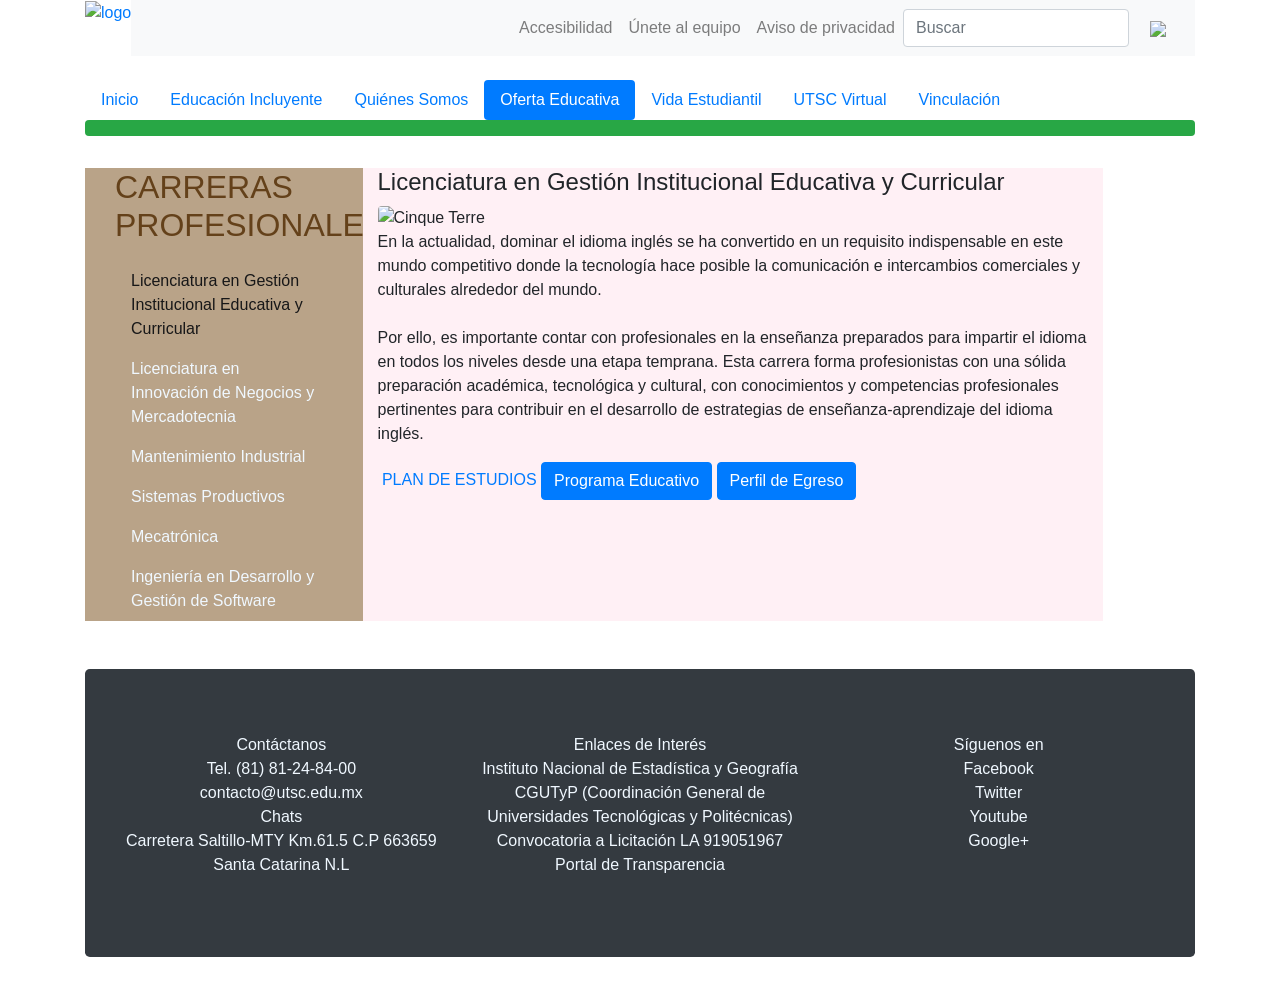
==== Oferta_Educativa.html @ 866c451a "Se agrego el apartado OFERTA EDUCATIVA y la carpeta de  imagenes" ====
<!DOCTYPE html>
<html lang="en">

<head>
    <meta charset="UTF-8">
    <meta http-equiv="X-UA-Compatible" content="IE=edge">
    <meta name="viewport" content="width=device-width, initial-scale=1.0">
    <meta name="viewport" content="width=device-width, initial-scale=1">
    <link rel="stylesheet" href="https://maxcdn.bootstrapcdn.com/bootstrap/4.5.2/css/bootstrap.min.css">
    <script src="https://ajax.googleapis.com/ajax/libs/jquery/3.5.1/jquery.min.js"></script>
    <script src="https://cdnjs.cloudflare.com/ajax/libs/popper.js/1.16.0/umd/popper.min.js"></script>
    <script src="https://maxcdn.bootstrapcdn.com/bootstrap/4.5.2/js/bootstrap.min.js"></script>
    <title>Oferta Educativa</title>
</head>

<body>
    <div class="container">
        <!-- Brand/logo -->
        <a class="float-left" href="#">
            <img src="../Pagina-UTSC/images/logo.png" alt="logo" style="width:100px;">
        </a>

        <nav class="navbar navbar-expand-sm bg-light navbar-light justify-content-end">
            <!-- Links -->
            <ul class="navbar-nav ">
                <li class="nav-item">
                    <a class="nav-link" href="#">Accesibilidad</a>
                </li>
                <li class="nav-item">
                    <a class="nav-link" href="#">Únete al equipo</a>
                </li>
                <li class="nav-item">
                    <a class="nav-link" href="#">Aviso de privacidad</a>
                </li>
                <form class="form-inline" action="/action_page.php">
                    <input class="form-control mr-sm-2" type="text" placeholder="Buscar">
                    <button class="btn btn-light" type="submit"><img src="../Pagina-UTSC/images/search.png" style="width: 30px;"></button>
                </form>
            </ul>

        </nav>
    </div>
    <div class="container">
        <br>
        <!-- Nav pills -->
        <ul class="nav nav-pills" role="tablist">
            <li class="nav-item">
                <a class="nav-link" data-toggle="pill" href="#Inicio">Inicio</a>
            </li>
            <li class="nav-item">
                <a class="nav-link" data-toggle="pill" href="#Educación_Incluyente">Educación Incluyente</a>
            </li>
            <li class="nav-item">
                <a class="nav-link" data-toggle="pill" href="#Quiénes_Somos">Quiénes Somos</a>
            </li>
            <li class="nav-item">
                <a class="nav-link active" data-toggle="pill" href="#Oferta_Educativa">Oferta Educativa</a>
            </li>
            <li class="nav-item">
                <a class="nav-link" data-toggle="pill" href="#Vida_Estudiantil">Vida Estudiantil</a>
            </li>
            <li class="nav-item">
                <a class="nav-link" data-toggle="pill" href="#UTSC_Virtual">UTSC Virtual</a>
            </li>
            <li class="nav-item">
                <a class="nav-link" data-toggle="pill" href="#Vinculación">Vinculación</a>
            </li>
        </ul>
        <div class="progress">
            <div class="progress-bar bg-success" style="width:100%"></div>
        </div>

        <!-- Tab panes -->
        <div class="tab-content">
            <!--<div id="Inicio" class="container tab-pane"><br>
                <h3>HOME</h3>
                <p>Lorem ipsum dolor sit amet, consectetur adipisicing elit, sed do eiusmod tempor incididunt ut labore et dolore magna aliqua.</p>
            </div>
            <div id="Educación_Incluyente" class="container tab-pane fade"><br>
                <h3>Menu 1</h3>
                <p>Ut enim ad minim veniam, quis nostrud exercitation ullamco laboris nisi ut aliquip ex ea commodo consequat.</p>
            </div>
            <div id="Quiénes_Somos" class="container tab-pane fade"><br>
                <h3>Menu 2</h3>
                <p>Sed ut perspiciatis unde omnis iste natus error sit voluptatem accusantium doloremque laudantium, totam rem aperiam.</p>
            </div>-->
            <div id="#Oferta_Educativa" class="container tab-pane active"><br>
                <h3></h3>
                <div class="row">
                    <div class="col-sm-3" style="background-color:#b9a388; color: rgb(100, 65, 26);">
                        <div class="container">
                            <h2>CARRERAS PROFESIONALES</h2>
                            <p></p>
                            <ul class="nav flex-column">
                                <li class="nav-item">
                                    <a class="nav-link active" style="color: rgb(23, 23, 24);" href="#">Licenciatura en Gestión Institucional Educativa y
                                        Curricular
                                    </a>
                                </li>
                                <li class="nav-item">
                                    <a class="nav-link disabled" style="color: aliceblue;" href="#">Licenciatura en Innovación de Negocios y Mercadotecnia
                                    </a>
                                </li>
                                <li class="nav-item">
                                    <a class="nav-link disabled" style="color: aliceblue;" href="#">Mantenimiento Industrial
                                    </a>
                                </li>
                                <li class="nav-item">
                                    <a class="nav-link disabled" style="color: aliceblue;" href="#">Sistemas Productivos
                                    </a>
                                </li>
                                <li class="nav-item">
                                    <a class="nav-link disabled" style="color: aliceblue;" href="#">Mecatrónica
                                    </a>
                                </li>
                                <li class="nav-item">
                                    <a class="nav-link disabled" style="color: aliceblue;" href="#">Ingeniería en Desarrollo y Gestión de Software
                                    </a>
                                </li>
                            </ul>
                        </div>

                    </div>
                    <div class="col-sm-8" style="background-color:lavenderblush;">
                        <h4>Licenciatura en Gestión Institucional Educativa y Curricular</h4>
                        <img src="../Pagina-UTSC/images/Lic.jpg" style="width:100%;" class=" rounded " alt="Cinque Terre ">
                        <p>En la actualidad, dominar el idioma inglés se ha convertido en un requisito indispensable en este mundo competitivo donde la tecnología hace posible la comunicación e intercambios comerciales y culturales alrededor del mundo. <br><br>                            Por ello, es importante contar con profesionales en la enseñanza preparados para impartir el idioma en todos los niveles desde una etapa temprana. Esta carrera forma profesionistas con una sólida preparación académica, tecnológica
                            y cultural, con conocimientos y competencias profesionales pertinentes para contribuir en el desarrollo de estrategias de enseñanza-aprendizaje del idioma inglés.</p>
                        <a href=""><img src="../Pagina-UTSC/images/libro.png" style="width: 40px;" alt=""> PLAN DE ESTUDIOS</a>
                        <button type="button" class="btn btn-primary">Programa Educativo</button>
                        <button type="button" class="btn btn-primary">Perfil de Egreso</button>
                    </div>
                    <!--<div id="#Vida_Estudiantil " class="container tab-pane fade "><br>
                <h3>Menu 2</h3>
                <p>Sed ut perspiciatis unde omnis iste natus error sit voluptatem accusantium doloremque laudantium, totam rem aperiam.</p>
            </div>
            <div id="#UTSC_Virtual " class="container tab-pane fade "><br>
                <h3>Menu 2</h3>
                <p>Sed ut perspiciatis unde omnis iste natus error sit voluptatem accusantium doloremque laudantium, totam rem aperiam.</p>
            </div>
            <div id="#Vinculación " class="container tab-pane fade "><br>
                <h3>Menu 2</h3>
                <p>Sed ut perspiciatis unde omnis iste natus error sit voluptatem accusantium doloremque laudantium, totam rem aperiam.</p>
            </div>-->
                </div>
            </div>
            <br><br>
            <div class="jumbotron text-center bg-dark">
                <div class="row">
                    <div class="col" style="color: aliceblue;">
                        <p>Contáctanos <br> Tel. (81) 81-24-84-00 <br> contacto@utsc.edu.mx <br> Chats <br> Carretera Saltillo-MTY Km.61.5 C.P 663659 Santa Catarina N.L</p>
                    </div>
                    <div class="col" style="color: aliceblue;">
                        <p>Enlaces de Interés <br> Instituto Nacional de Estadística y Geografía <br> CGUTyP (Coordinación General de Universidades Tecnológicas y Politécnicas) <br> Convocatoria a Licitación LA 919051967 <br> Portal de Transparencia</p>
                    </div>
                    <div class="col" style="color: aliceblue;">
                        <p>Síguenos en <br> Facebook <br> Twitter <br> Youtube <br> Google+
                        </p>
                    </div>
                </div>
            </div>
        </div>
    </div>
</body>

</html>
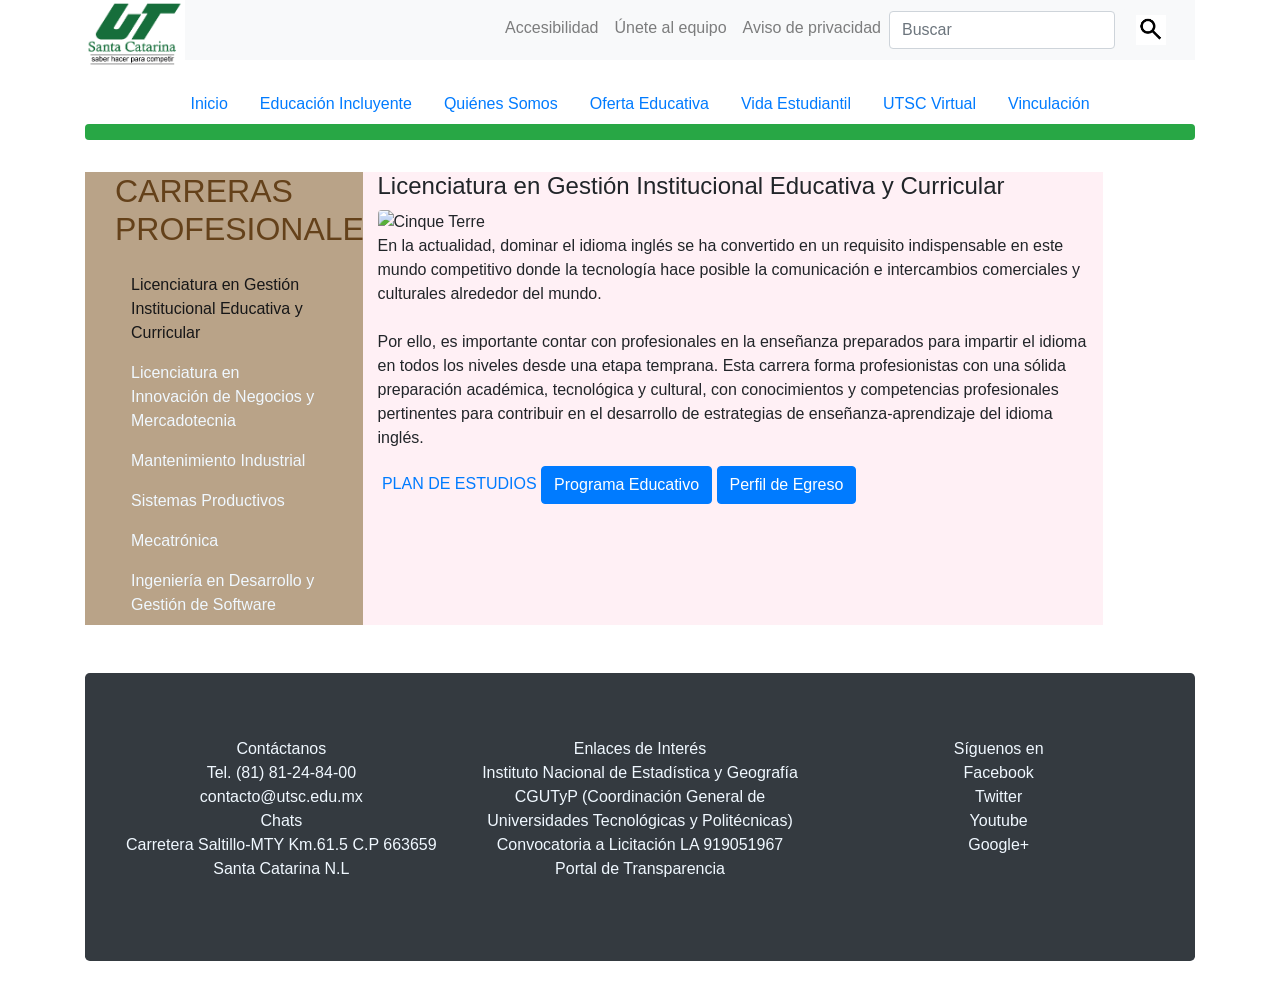
==== commit 7a8d954c: "Agregue el navbar principal a todas las paginas" ====
--- a/Oferta_Educativa.html
+++ b/Oferta_Educativa.html
@@ -10,6 +10,7 @@
     <script src="https://ajax.googleapis.com/ajax/libs/jquery/3.5.1/jquery.min.js"></script>
     <script src="https://cdnjs.cloudflare.com/ajax/libs/popper.js/1.16.0/umd/popper.min.js"></script>
     <script src="https://maxcdn.bootstrapcdn.com/bootstrap/4.5.2/js/bootstrap.min.js"></script>
+    <link rel="stylesheet" href="css/navbar.css">
     <title>Oferta Educativa</title>
 </head>
 
@@ -17,7 +18,7 @@
     <div class="container">
         <!-- Brand/logo -->
         <a class="float-left" href="#">
-            <img src="../Pagina-UTSC/images/logo.png" alt="logo" style="width:100px;">
+            <img src="images/logo.png" alt="logo" style="width:100px;">
         </a>
 
         <nav class="navbar navbar-expand-sm bg-light navbar-light justify-content-end">
@@ -34,7 +35,7 @@
                 </li>
                 <form class="form-inline" action="/action_page.php">
                     <input class="form-control mr-sm-2" type="text" placeholder="Buscar">
-                    <button class="btn btn-light" type="submit"><img src="../Pagina-UTSC/images/search.png" style="width: 30px;"></button>
+                    <button class="btn btn-light" type="submit"><img src="images/search.png" style="width: 30px;"></button>
                 </form>
             </ul>
 
@@ -43,27 +44,27 @@
     <div class="container">
         <br>
         <!-- Nav pills -->
-        <ul class="nav nav-pills" role="tablist">
+        <ul class="nav nav-pills justify-content-center" role="tablist">
             <li class="nav-item">
-                <a class="nav-link" data-toggle="pill" href="#Inicio">Inicio</a>
+                <a class="nav-link hov" href="index.html">Inicio</a>
             </li>
             <li class="nav-item">
-                <a class="nav-link" data-toggle="pill" href="#Educación_Incluyente">Educación Incluyente</a>
+                <a class="nav-link hov" href="#Educación_Incluyente">Educación Incluyente</a>
             </li>
             <li class="nav-item">
-                <a class="nav-link" data-toggle="pill" href="#Quiénes_Somos">Quiénes Somos</a>
+                <a class="nav-link hov" href="quienes_Somos.html">Quiénes Somos</a>
             </li>
             <li class="nav-item">
-                <a class="nav-link active" data-toggle="pill" href="#Oferta_Educativa">Oferta Educativa</a>
+                <a class="nav-link hov" href="Oferta_Educativa.html">Oferta Educativa</a>
             </li>
             <li class="nav-item">
-                <a class="nav-link" data-toggle="pill" href="#Vida_Estudiantil">Vida Estudiantil</a>
+                <a class="nav-link hov" href="#Vida_Estudiantil">Vida Estudiantil</a>
             </li>
             <li class="nav-item">
-                <a class="nav-link" data-toggle="pill" href="#UTSC_Virtual">UTSC Virtual</a>
+                <a class="nav-link hov" href="VirtualUTSC.html">UTSC Virtual</a>
             </li>
             <li class="nav-item">
-                <a class="nav-link" data-toggle="pill" href="#Vinculación">Vinculación</a>
+                <a class="nav-link hov" href="#Vinculación">Vinculación</a>
             </li>
         </ul>
         <div class="progress">
--- a/css/navbar.css
+++ b/css/navbar.css
@@ -0,0 +1,4 @@
+.hov:hover {
+    background: #C7B299;
+    color: #FFFFFF;
+}
